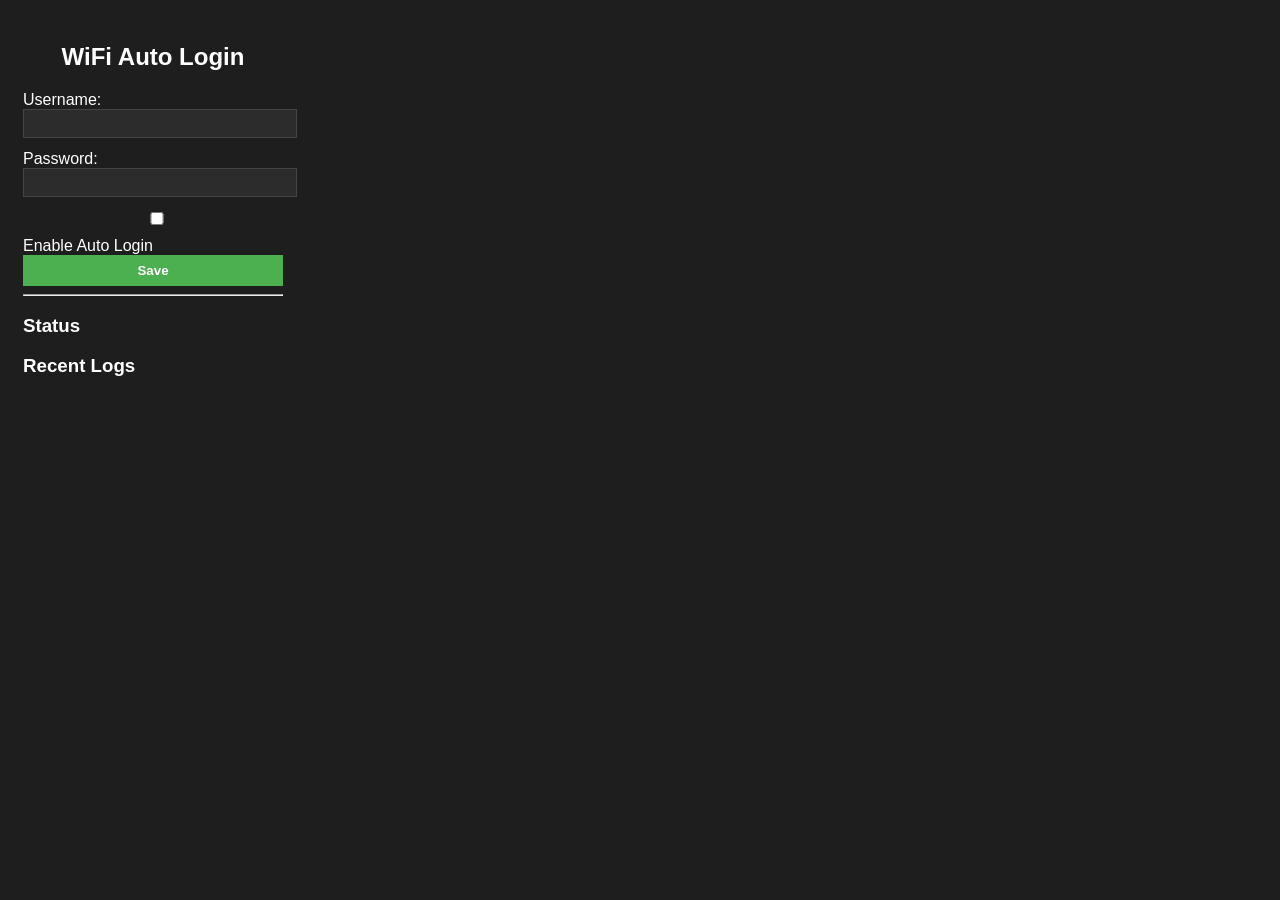
==== popup.html @ 2ff3ff11 "Initial version of WiFi auto login extension" ====
<!DOCTYPE html>
<html>
<head>
    <link rel="stylesheet" href="styles.css">
</head>
<body>
    <h2>WiFi Auto Login</h2>

    <label>
        Username:
        <input type="text" id="username">
    </label>

    <label>
        Password:
        <input type="password" id="password">
    </label>

    <label class="toggle">
        <input type="checkbox" id="enabled">
        Enable Auto Login
    </label>

    <button id="save">Save</button>

    <hr>
<h3>Status</h3>
<p id="statusText"></p>

<h3>Recent Logs</h3>
<div id="logs"></div>


    <script src="popup.js"></script>
</body>
</html>
---- styles.css ----
body {
    background-color: #1e1e1e;
    color: white;
    font-family: Arial;
    padding: 15px;
    width: 260px;
}

h2 {
    text-align: center;
}

input {
    width: 100%;
    margin-bottom: 12px;
    padding: 6px;
    background-color: #2c2c2c;
    border: 1px solid #444;
    color: white;
}

button {
    width: 100%;
    padding: 8px;
    background-color: #4CAF50;
    border: none;
    color: white;
    font-weight: bold;
    cursor: pointer;
}

button:hover {
    background-color: #45a049;
}
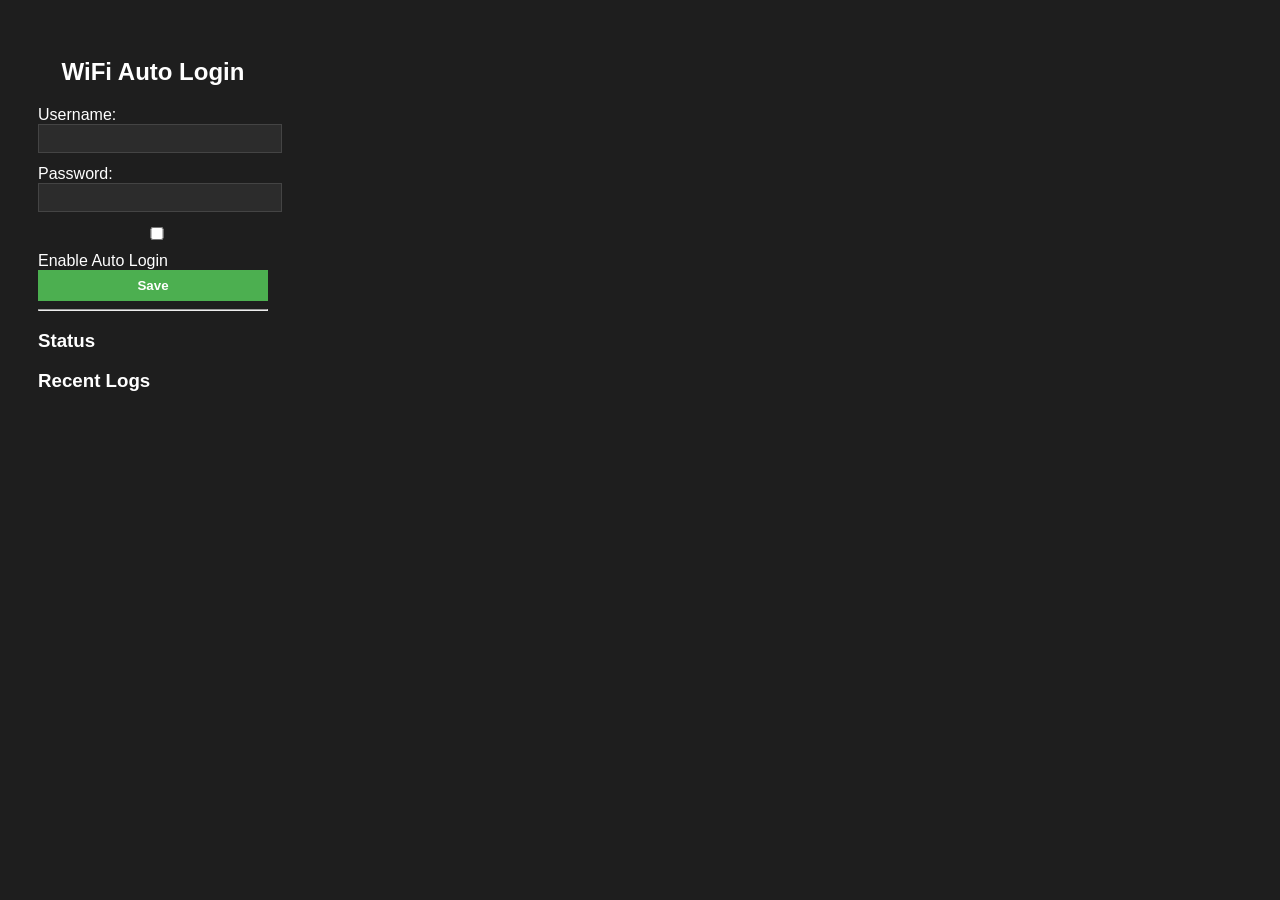
==== commit 5094d74d: "Added animation category 1: status-based animations (checking pulse, connected glow, disconnected sh" ====
--- a/popup.html
+++ b/popup.html
@@ -4,6 +4,9 @@
     <link rel="stylesheet" href="styles.css">
 </head>
 <body>
+
+<div id="container" class="status-checking">
+
     <h2>WiFi Auto Login</h2>
 
     <label>
@@ -24,13 +27,16 @@
     <button id="save">Save</button>
 
     <hr>
-<h3>Status</h3>
-<p id="statusText"></p>
 
-<h3>Recent Logs</h3>
-<div id="logs"></div>
+    <h3>Status</h3>
+    <p id="statusText"></p>
 
+    <h3>Recent Logs</h3>
+    <div id="logs"></div>
 
-    <script src="popup.js"></script>
+</div>
+
+<script src="popup.js"></script>
+
 </body>
-</html>
+</html>
--- a/styles.css
+++ b/styles.css
@@ -32,3 +32,38 @@
 button:hover {
     background-color: #45a049;
 }
+
+.status-checking {
+    animation: pulse 2s infinite;
+}
+
+@keyframes pulse {
+    0% { box-shadow: 0 0 5px rgba(255, 193, 7, 0.3); }
+    50% { box-shadow: 0 0 20px rgba(255, 193, 7, 0.8); }
+    100% { box-shadow: 0 0 5px rgba(255, 193, 7, 0.3); }
+}
+
+.status-connected {
+    box-shadow: 0 0 15px rgba(40, 167, 69, 0.8);
+    transition: all 0.4s ease;
+    transform: scale(1.02);
+}
+
+.status-disconnected {
+    box-shadow: 0 0 15px rgba(220, 53, 69, 0.8);
+    animation: shake 0.4s;
+}
+
+@keyframes shake {
+    0% { transform: translateX(0); }
+    25% { transform: translateX(-4px); }
+    50% { transform: translateX(4px); }
+    75% { transform: translateX(-4px); }
+    100% { transform: translateX(0); }
+}
+
+#container {
+    padding: 15px;
+    border-radius: 12px;
+    transition: all 0.4s ease;
+}
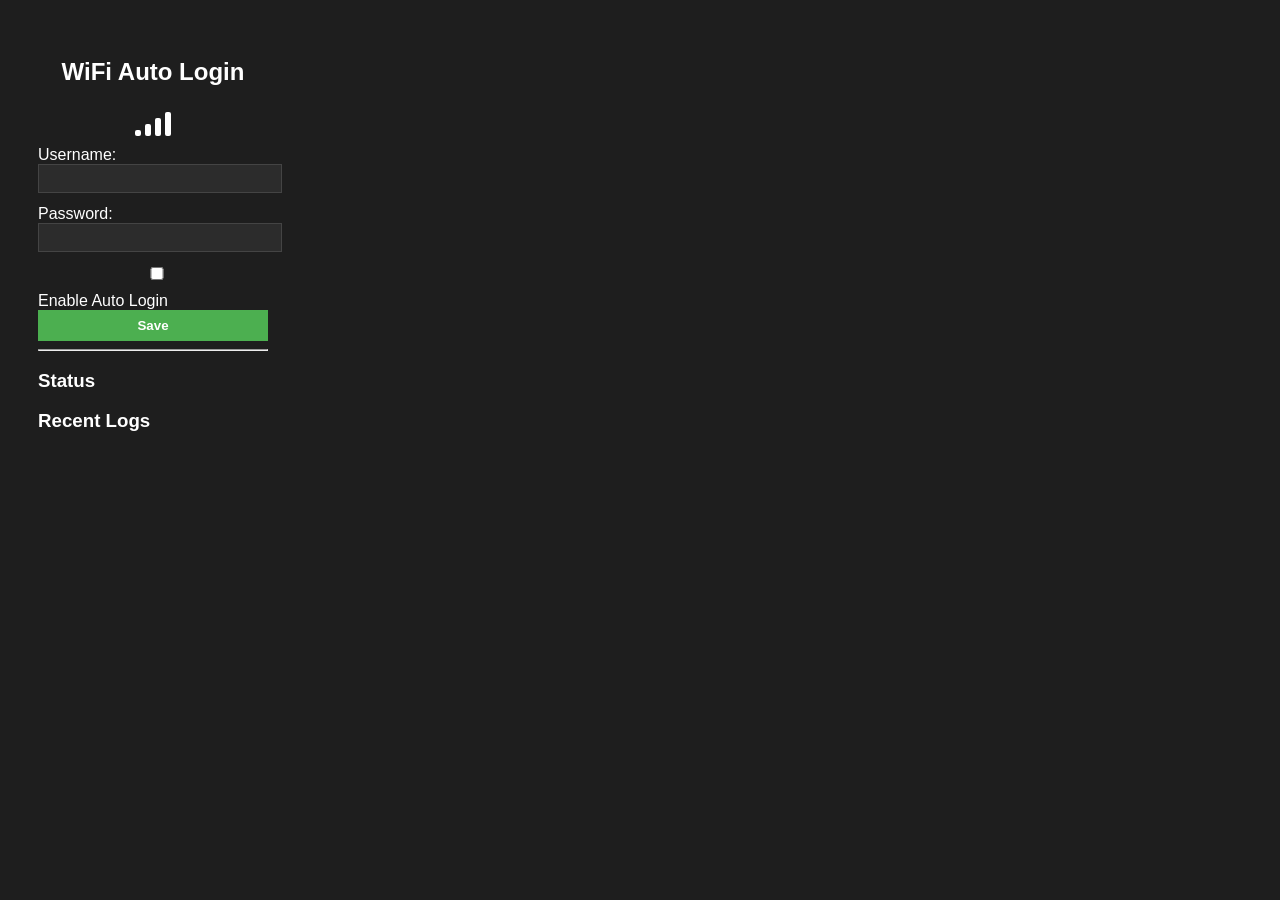
==== commit 61e3fa67: "Finalized animated UI with smooth status transitions and dynamic WiFi signal bars" ====
--- a/popup.html
+++ b/popup.html
@@ -8,6 +8,14 @@
 <div id="container" class="status-checking">
 
     <h2>WiFi Auto Login</h2>
+
+    <!-- ✅ WiFi Signal moved here -->
+    <div id="wifi-signal">
+        <span class="bar bar1"></span>
+        <span class="bar bar2"></span>
+        <span class="bar bar3"></span>
+        <span class="bar bar4"></span>
+    </div>
 
     <label>
         Username:
--- a/styles.css
+++ b/styles.css
@@ -66,4 +66,74 @@
     padding: 15px;
     border-radius: 12px;
     transition: all 0.4s ease;
-}+}
+
+#wifi-signal {
+    display: flex;
+    justify-content: center;
+    align-items: flex-end;
+    gap: 4px;
+    margin: 10px 0;
+    height: 30px;
+}
+
+.bar {
+    width: 6px;
+    background: white;
+    border-radius: 2px;
+    transition: all 0.3s ease;
+}
+
+.bar1 { height: 6px; }
+.bar2 { height: 12px; }
+.bar3 { height: 18px; }
+.bar4 { height: 24px; }
+
+.status-checking .bar {
+    animation: wave 1s infinite;
+}
+
+.status-checking .bar1 { animation-delay: 0s; }
+.status-checking .bar2 { animation-delay: 0.2s; }
+.status-checking .bar3 { animation-delay: 0.4s; }
+.status-checking .bar4 { animation-delay: 0.6s; }
+
+@keyframes wave {
+    0%, 100% { transform: scaleY(0.5); opacity: 0.5; }
+    50% { transform: scaleY(1.2); opacity: 1; }
+}
+
+.status-connected .bar {
+    background: #28a745;
+    transform: scaleY(1);
+    opacity: 1;
+}
+
+.status-disconnected .bar {
+    background: #dc3545;
+    transform: scaleY(0.4);
+    opacity: 0.5;
+}
+
+@keyframes connectedWave {
+    0%   { transform: scaleY(0.9); opacity: 0.8; }
+    50%  { transform: scaleY(1.1); opacity: 1; }
+    100% { transform: scaleY(0.9); opacity: 0.8; }
+}
+
+.status-connected .bar {
+   background: linear-gradient(to top, #28a745, #6cff8f);
+    transform: scaleY(1);
+    opacity: 1;
+}
+
+.status-connected .bar {
+    background: linear-gradient(to top, #28a745, #6cff8f);
+    animation: connectedWave 1.2s infinite ease-in-out;
+    box-shadow: 0 0 6px rgba(40, 167, 69, 0.7);
+}
+.status-connected .bar1 { animation-delay: 0s; }
+.status-connected .bar2 { animation-delay: 0.15s; }
+.status-connected .bar3 { animation-delay: 0.3s; }
+.status-connected .bar4 { animation-delay: 0.45s; }
+
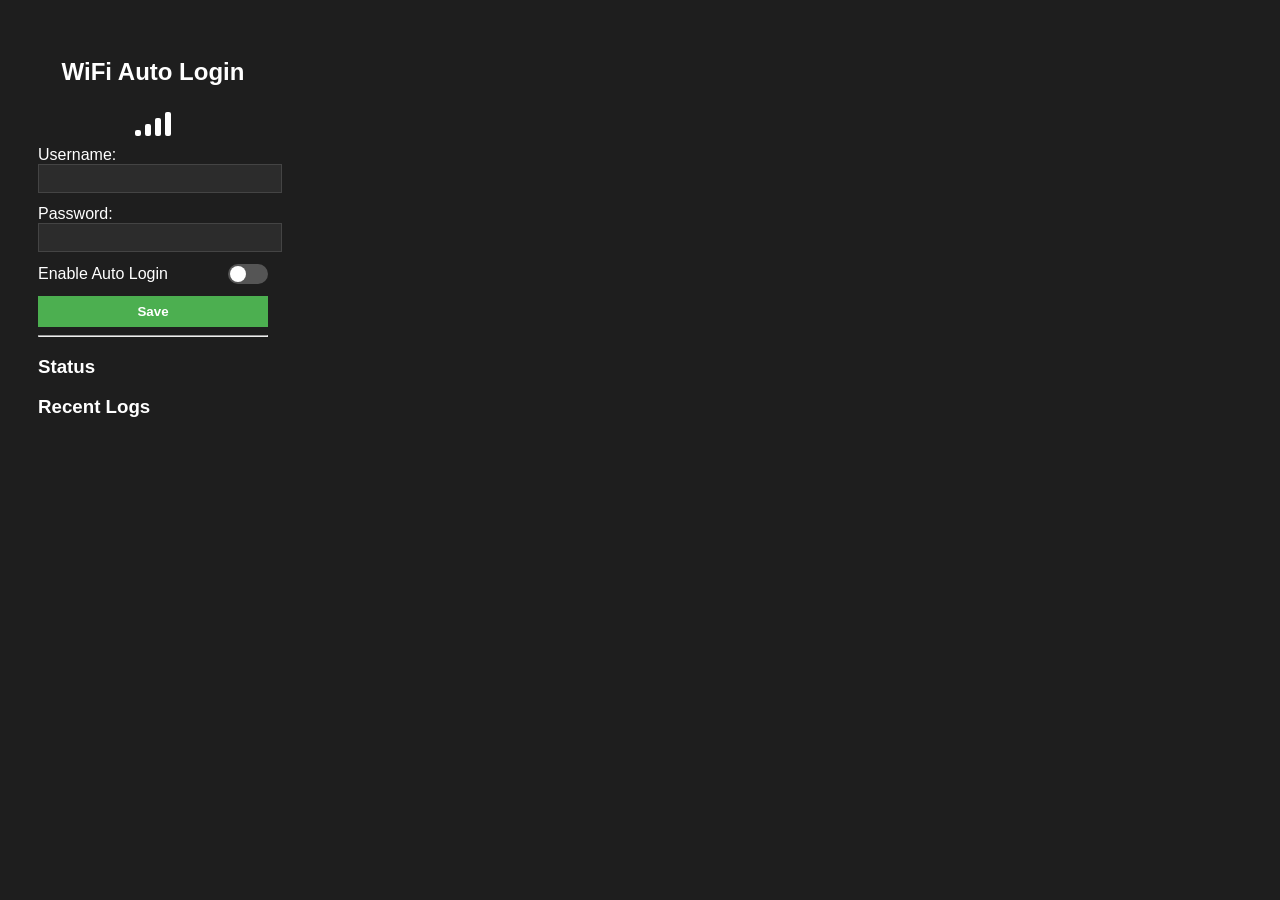
==== commit 17541208: "Enhanced UI with animations: status states, WiFi signal bars, shimmer effect, radar waves, toggle sw" ====
--- a/popup.html
+++ b/popup.html
@@ -1,6 +1,7 @@
 <!DOCTYPE html>
 <html>
 <head>
+    <meta charset="UTF-8">
     <link rel="stylesheet" href="styles.css">
 </head>
 <body>
@@ -9,7 +10,6 @@
 
     <h2>WiFi Auto Login</h2>
 
-    <!-- ✅ WiFi Signal moved here -->
     <div id="wifi-signal">
         <span class="bar bar1"></span>
         <span class="bar bar2"></span>
@@ -17,19 +17,22 @@
         <span class="bar bar4"></span>
     </div>
 
-    <label>
+   
+
+    <label for="username">
         Username:
         <input type="text" id="username">
     </label>
 
-    <label>
+    <label for="password">
         Password:
         <input type="password" id="password">
     </label>
 
     <label class="toggle">
+        <span>Enable Auto Login</span>
         <input type="checkbox" id="enabled">
-        Enable Auto Login
+        <span class="slider"></span>
     </label>
 
     <button id="save">Save</button>
--- a/styles.css
+++ b/styles.css
@@ -128,12 +128,92 @@
 }
 
 .status-connected .bar {
+    position: relative;
+    overflow: hidden;
     background: linear-gradient(to top, #28a745, #6cff8f);
     animation: connectedWave 1.2s infinite ease-in-out;
     box-shadow: 0 0 6px rgba(40, 167, 69, 0.7);
 }
+
+.status-connected .bar::after {
+    content: "";
+    position: absolute;
+    top: 0;
+    left: -100%;
+    width: 100%;
+    height: 100%;
+    background: linear-gradient(
+        120deg,
+        transparent,
+        rgba(255, 255, 255, 0.6),
+        transparent
+    );
+    animation: shimmer 2s infinite;
+}
+
+@keyframes shimmer {
+    0% { left: -100%; }
+    100% { left: 100%; }
+}
+
 .status-connected .bar1 { animation-delay: 0s; }
 .status-connected .bar2 { animation-delay: 0.15s; }
 .status-connected .bar3 { animation-delay: 0.3s; }
 .status-connected .bar4 { animation-delay: 0.45s; }
 
+.toggle {
+    display: flex;
+    align-items: center;
+    justify-content: space-between;
+    margin-bottom: 12px;
+    cursor: pointer;
+}
+
+.toggle input {
+    display: none;
+}
+
+.slider {
+    width: 40px;
+    height: 20px;
+    background: #555;
+    border-radius: 20px;
+    position: relative;
+    transition: 0.3s;
+}
+
+/* Circle */
+.slider::before {
+    content: "";
+    position: absolute;
+    width: 16px;
+    height: 16px;
+    left: 2px;
+    top: 2px;
+    background: white;
+    border-radius: 50%;
+    transition: 0.3s;
+}
+
+/* ON STATE */
+.toggle input:checked + .slider {
+    background: #28a745;
+}
+
+/* Move circle */
+.toggle input:checked + .slider::before {
+    transform: translateX(20px);
+}
+
+/* ⏸ PAUSED STATE */
+.status-paused {
+    opacity: 0.6;
+    filter: grayscale(40%);
+}
+
+.status-paused .bar {
+    animation: none !important;
+    background: #888;
+    box-shadow: none;
+}
+
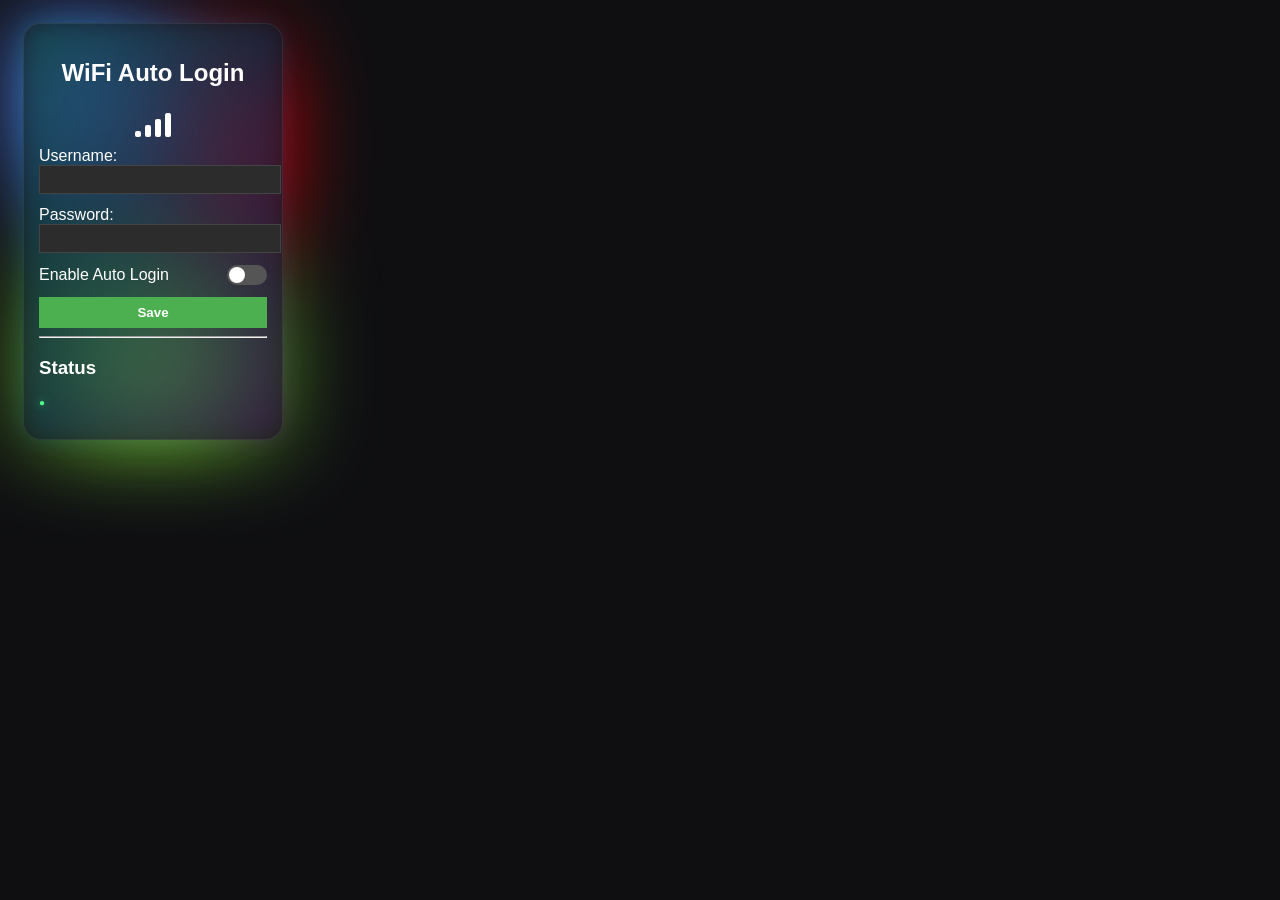
==== commit ef241616: "Cleaned status logic and fixed UI state handling" ====
--- a/popup.html
+++ b/popup.html
@@ -40,10 +40,9 @@
     <hr>
 
     <h3>Status</h3>
-    <p id="statusText"></p>
+    <p id="statusText" class="status-connected-text"></p>
 
-    <h3>Recent Logs</h3>
-    <div id="logs"></div>
+ 
 
 </div>
 
--- a/styles.css
+++ b/styles.css
@@ -1,10 +1,29 @@
 body {
-    background-color: #1e1e1e;
-    color: white;
     font-family: Arial;
     padding: 15px;
     width: 260px;
-}
+    color: white;
+    position: relative;
+    overflow: hidden;
+
+    background: #0f0f12;
+}
+
+body::before {
+    content: "";
+    position: absolute;
+    inset: 0;
+    z-index: -1;
+
+    background:
+        radial-gradient(circle at 20% 20%, rgba(83, 135, 255, 0.96), transparent 40%),
+        radial-gradient(circle at 80% 30%, rgba(255, 0, 0, 0.814), transparent 40%),
+        radial-gradient(circle at 50% 80%, #8fff39, transparent 50%);
+
+    filter: blur(40px);
+}
+
+
 
 h2 {
     text-align: center;
@@ -63,10 +82,47 @@
 }
 
 #container {
+    position: relative;
     padding: 15px;
-    border-radius: 12px;
+    border-radius: 18px;
+
+    background: rgba(20, 20, 25, 0.6);
+    backdrop-filter: blur(14px);
+
+    border: 1px solid rgba(255, 255, 255, 0.08);
+
     transition: all 0.4s ease;
 }
+
+#container::after {
+    content: "";
+    position: absolute;
+    inset: -1px;
+    border-radius: 18px;
+
+    background: linear-gradient(
+        120deg,
+        rgba(0,255,200,0.4),
+        rgba(0,140,255,0.4),
+        rgba(180,0,255,0.4)
+    );
+
+    filter: blur(12px);
+    opacity: 0.4;
+    z-index: -1;
+}
+
+
+@keyframes floatGradient {
+    0% { transform: translateY(0px); }
+    50% { transform: translateY(-10px); }
+    100% { transform: translateY(0px); }
+}
+
+body::before {
+    animation: floatGradient 8s ease-in-out infinite;
+}
+
 
 #wifi-signal {
     display: flex;
@@ -217,3 +273,65 @@
     box-shadow: none;
 }
 
+/* 📜 LOG FADE-IN */
+.log-item {
+    opacity: 0;
+    transform: translateY(8px);
+    animation: fadeInUp 0.4s ease forwards;
+}
+
+@keyframes fadeInUp {
+    to {
+        opacity: 1;
+        transform: translateY(0);
+    }
+}
+
+/* 💧 RIPPLE EFFECT */
+button {
+    position: relative;
+    overflow: hidden;
+}
+
+.ripple {
+    position: absolute;
+    border-radius: 50%;
+    background: rgba(255, 255, 255, 0.5);
+    transform: scale(0);
+    animation: rippleEffect 0.6s linear;
+    pointer-events: none;
+}
+
+@keyframes rippleEffect {
+    to {
+        transform: scale(4);
+        opacity: 0;
+    }
+}
+
+.status-connected-text {
+    color: #4cff88;
+    font-weight: 600;
+    letter-spacing: 0.5px;
+    text-transform: capitalize;
+    
+    display: flex;
+    align-items: center;
+    gap: 6px;
+
+    text-shadow: 0 0 8px rgba(76, 255, 136, 0.6);
+}
+
+/* Add icon before text */
+.status-connected-text::before {
+    content: "●";
+    font-size: 10px;
+    color: #4cff88;
+    animation: blink 1.5s infinite;
+}
+
+/* subtle pulse */
+@keyframes blink {
+    0%, 100% { opacity: 1; }
+    50% { opacity: 0.4; }
+}
